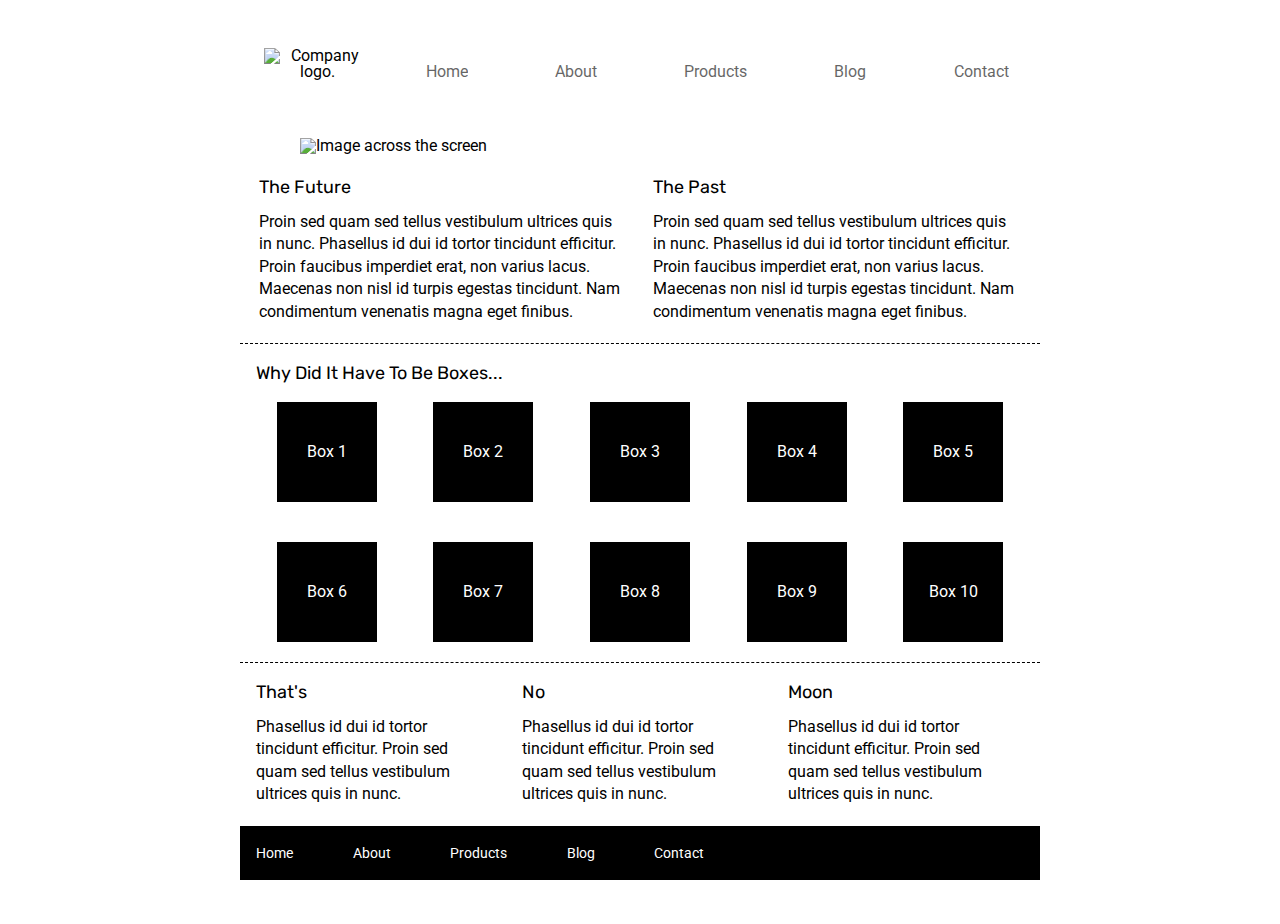
==== index.html @ 1f9dc477 "sprint challenge nav bar" ====
<!doctype html>

<html lang="en">
<head>
  <meta charset="utf-8">

  <title>Sprint Challenge - Home</title>

  <link href="https://fonts.googleapis.com/css?family=Roboto|Rubik" rel="stylesheet">
  <link rel="stylesheet" href="css/index.css">

</head>

<body>
    <div class="container">

         <div class="navigation">

            <div class="logo"> 
               <img class="logo" src="img/lambda-black.png" alt="Company logo.">
            </div>
            <div class="list">
            <a  href="" id= "home">Home</a>
            <a href="" id= "about">About</a>
            <a href="" id= "products">Products</a>
            <a href="" id= "blog">Blog</a>
            <a href="" id= "contact">Contact</a>
            </div>
         </div>
   
    <div class = "img">
      <img class="top-img" src="img/jumbo.jpg" alt="Image across the screen">
    </div>

        <section class="top-content">
            <div class="text-container">
                <h2>The Future</h2>
                <p>Proin sed quam sed tellus vestibulum ultrices quis in nunc. Phasellus id dui id tortor tincidunt efficitur. Proin faucibus imperdiet erat, non varius lacus. Maecenas non nisl id turpis egestas tincidunt. Nam condimentum venenatis magna eget finibus.</p>
            </div>
            <div class="text-container">
                <h2>The Past</h2>
                <p>Proin sed quam sed tellus vestibulum ultrices quis in nunc. Phasellus id dui id tortor tincidunt efficitur. Proin faucibus imperdiet erat, non varius lacus. Maecenas non nisl id turpis egestas tincidunt. Nam condimentum venenatis magna eget finibus.</p>
            </div>
        </section>
        
        <section class="middle-content">
        
            <h2>Why Did It Have To Be Boxes...</h2>
            
            <div class="boxes">
                <div class="box">Box 1</div>
                <div class="box">Box 2</div>
                <div class="box">Box 3</div>
                <div class="box">Box 4</div>
                <div class="box">Box 5</div>
                <div class="box">Box 6</div>
                <div class="box">Box 7</div>
                <div class="box">Box 8</div>
                <div class="box">Box 9</div>
                <div class="box">Box 10</div>
            </div>
        
        </section>

        <section class="bottom-content">

            <div class="text-container">
                <h2>That's</h2>
                <p>Phasellus id dui id tortor tincidunt efficitur. Proin sed quam sed tellus vestibulum ultrices quis in nunc.</p>
            </div>
            <div class="text-container">
                <h2>No</h2>
                <p>Phasellus id dui id tortor tincidunt efficitur. Proin sed quam sed tellus vestibulum ultrices quis in nunc.</p>
            </div>
            <div class="text-container">
                <h2>Moon</h2>
                <p>Phasellus id dui id tortor tincidunt efficitur. Proin sed quam sed tellus vestibulum ultrices quis in nunc.</p>
            </div>

        </section>
        
        <footer>
            <nav>
                <a href="#">Home</a>
                <a href="#">About</a>
                <a href="#">Products</a>
                <a href="#">Blog</a>
                <a href="#">Contact</a>
            </nav>
        </footer>
    </div><!-- container -->        
</body>
</html>
---- css/index.css ----
/* http://meyerweb.com/eric/tools/css/reset/ 
   v2.0 | 20110126
   License: none (public domain)
*/

html, body, div, span, applet, object, iframe,
h1, h2, h3, h4, h5, h6, p, blockquote, pre,
a, abbr, acronym, address, big, cite, code,
del, dfn, em, img, ins, kbd, q, s, samp,
small, strike, strong, sub, sup, tt, var,
b, u, i, center,
dl, dt, dd, ol, ul, li,
fieldset, form, label, legend,
table, caption, tbody, tfoot, thead, tr, th, td,
article, aside, canvas, details, embed, 
figure, figcaption, footer, header, hgroup, 
menu, nav, output, ruby, section, summary,
time, mark, audio, video {
	margin: 0;
	padding: 0;
	border: 0;
	font-size: 100%;
	font: inherit;
	vertical-align: baseline;
}
/* HTML5 display-role reset for older browsers */
article, aside, details, figcaption, figure, 
footer, header, hgroup, menu, nav, section {
	display: block;
}
body {
	line-height: 1;
}
ol, ul {
	list-style: none;
}
blockquote, q {
	quotes: none;
}
blockquote:before, blockquote:after,
q:before, q:after {
	content: '';
	content: none;
}
table {
	border-collapse: collapse;
	border-spacing: 0;
}

* {
    box-sizing: border-box;
}

html, body {
    height: 100%;
    font-family: 'Roboto', sans-serif;
}

h1, h2, h3, h4, h5 {
    font-size: 18px;
    margin-bottom: 15px;
    font-family: 'Rubik', sans-serif;
}

p {
    line-height: 1.4;
}
.container {
    width: 800px;
    margin: 0 auto;
}

/*<------------navigation ----------------->*/

.navigation {
    width: 100%;
    height: 10vh;
    padding-top: 3%;
    margin:3%;
    text-align: center;
    display: flex;
    justify-content: space-between;
    align-items: baseline;
    flex-direction: row;
}

.list {
    width: 100%;
    text-align: center;
    
}

.list a {
    margin: 0% 6% 0% 6%;
    font-size: 1em;
    opacity: 0.6; 
     filter: alpha(opacity = 60);
     cursor: pointer;
     text-decoration: none;
     color: black;
}

.logo {
    /*padding-right: 13%;*/
}


/*--------------end of navigation-------------------------------*/

/*--------------across the screen image-------------------------------*/

.img {
    display: flex;
    justify-content: center;
    margin: 3% 0% 3% 0%;
}
.top-img {
    min-width: 85%;
    height: auto;
}

/*--------------across the screen image-------------------------------*/


.top-content {
    display: flex;
    flex-wrap: wrap;
    justify-content: space-evenly;
    margin-bottom: 20px;
    border-bottom: 1px dashed black;
}

.top-content .text-container {
    width: 48%;
    padding: 0 1%;
    padding-bottom: 20px;  
}

.middle-content {
    margin-bottom: 20px;
    border-bottom: 1px dashed black;
}

.middle-content h2 {
    padding: 0 2%;
    margin-bottom: 0;
}

.middle-content .boxes {
    display: flex;
    flex-wrap: wrap;
    justify-content: space-evenly;
}

.middle-content .boxes .box {
    width: 12.5%;
    height: 100px;
    background: black;
    margin: 20px 2.5%;
    color: white;
    display: flex;
    align-items: center;
    justify-content: center;
}

.bottom-content {
    display: flex;
    margin: 0 2% 20px;
    justify-content: space-around;
}

.bottom-content .text-container {
    padding-right: 4%;
}

.bottom-content .text-container:last-child {
    padding-right: 0;
}

footer {
    width: 100%;
    background: black;
}

footer nav {
    width: 60%;
    display: flex;
    justify-content: space-between;
    align-items: center;
    padding: 20px 2%;
    font-size: 14px;
}

footer nav a {
    color: white;
    text-decoration: none;
}
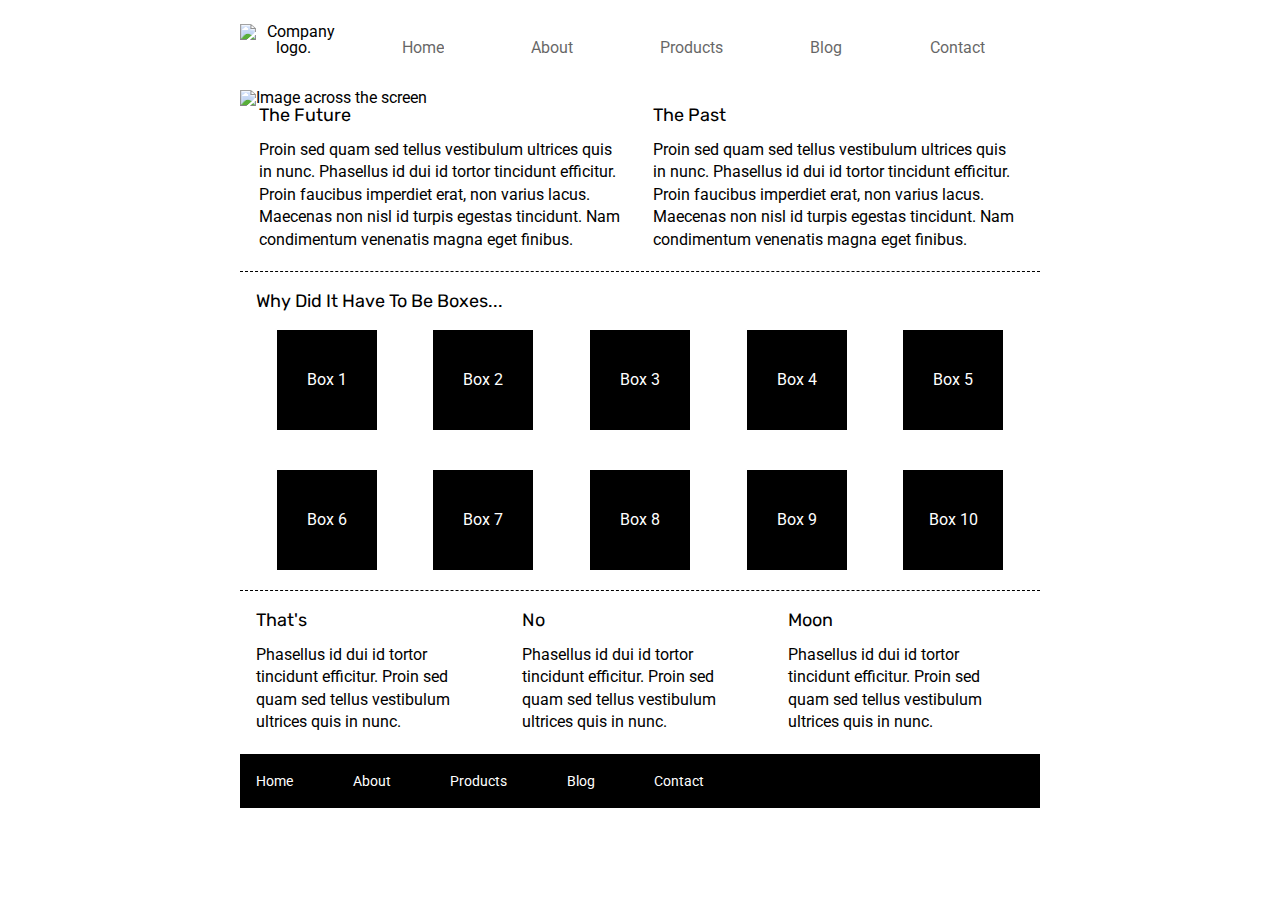
==== commit 6fb26d25: "sprint challenge about page" ====
--- a/index.html
+++ b/index.html
@@ -21,7 +21,7 @@
             </div>
             <div class="list">
             <a  href="" id= "home">Home</a>
-            <a href="" id= "about">About</a>
+            <a href="about.html" id= "about">About</a>
             <a href="" id= "products">Products</a>
             <a href="" id= "blog">Blog</a>
             <a href="" id= "contact">Contact</a>
--- a/css/index.css
+++ b/css/index.css
@@ -76,7 +76,6 @@
     width: 100%;
     height: 10vh;
     padding-top: 3%;
-    margin:3%;
     text-align: center;
     display: flex;
     justify-content: space-between;
@@ -98,6 +97,7 @@
      cursor: pointer;
      text-decoration: none;
      color: black;
+     line-height: 
 }
 
 .logo {
@@ -109,12 +109,12 @@
 
 /*--------------across the screen image-------------------------------*/
 
-.img {
+.img,{
     display: flex;
     justify-content: center;
     margin: 3% 0% 3% 0%;
 }
-.top-img {
+.top {
     min-width: 85%;
     height: auto;
 }
@@ -194,4 +194,28 @@
 footer nav a {
     color: white;
     text-decoration: none;
-}+}
+
+
+/*<----------------about page--------------------->*/
+
+hr {
+    border-top:1px dotted #000;
+}
+
+.about-text {
+    margin:2%;
+}
+
+.inner-content {
+    width: 48%;
+    margin: 3% auto;
+}
+
+button {
+    border-radius: 9px;
+    font-size: 1em;
+    padding: 7px 20px 7px 20px;
+    border: 2px solid black;
+    margin: 4% auto;
+}
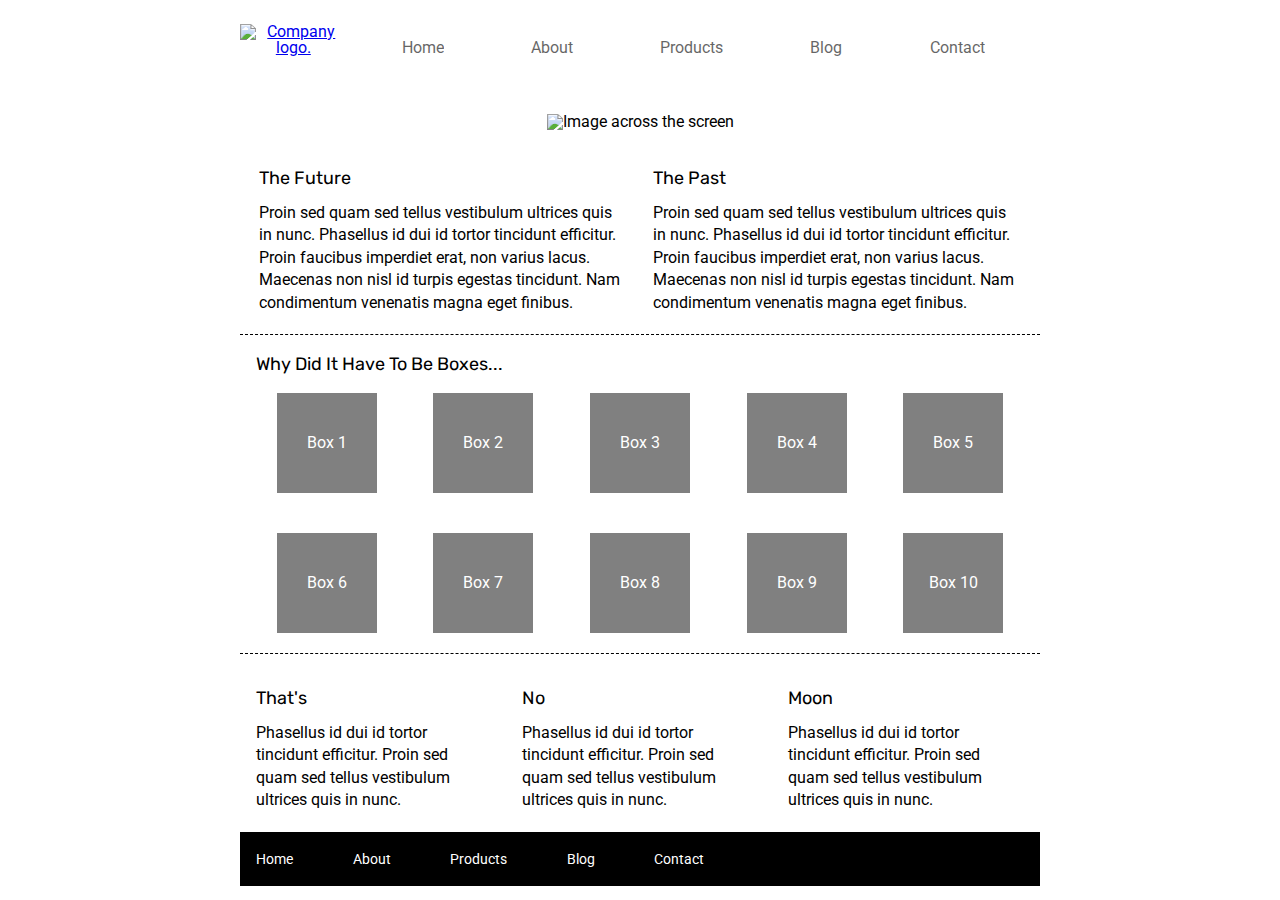
==== commit d0ccaf5b: "sprint challenge" ====
--- a/index.html
+++ b/index.html
@@ -17,7 +17,7 @@
          <div class="navigation">
 
             <div class="logo"> 
-               <img class="logo" src="img/lambda-black.png" alt="Company logo.">
+               <a href="#"><img class="logo" src="img/lambda-black.png" alt="Company logo."></a>
             </div>
             <div class="list">
             <a  href="" id= "home">Home</a>
@@ -48,16 +48,16 @@
             <h2>Why Did It Have To Be Boxes...</h2>
             
             <div class="boxes">
-                <div class="box">Box 1</div>
-                <div class="box">Box 2</div>
-                <div class="box">Box 3</div>
-                <div class="box">Box 4</div>
-                <div class="box">Box 5</div>
-                <div class="box">Box 6</div>
-                <div class="box">Box 7</div>
-                <div class="box">Box 8</div>
-                <div class="box">Box 9</div>
-                <div class="box">Box 10</div>
+                <div id="teal" class="box">Box 1</div>
+                <div id="gold" class="box">Box 2</div>
+                <div id="cadetblue" class="box">Box 3</div>
+                <div id="coral" class="box">Box 4</div>
+                <div id="crimson" class="box">Box 5</div>
+                <div id="forestgreen" class="box">Box 6</div>
+                <div id="darkorchid" class="box">Box 7</div>
+                <div id="hotpink" class="box">Box 8</div>
+                <div id="indigo" class="box">Box 9</div>
+                <div id="dodgerblue" class="box">Box 10</div>
             </div>
         
         </section>
--- a/css/index.css
+++ b/css/index.css
@@ -60,6 +60,7 @@
     font-size: 18px;
     margin-bottom: 15px;
     font-family: 'Rubik', sans-serif;
+    margin-top: 15px;
 }
 
 p {
@@ -109,7 +110,7 @@
 
 /*--------------across the screen image-------------------------------*/
 
-.img,{
+.img{
     display: flex;
     justify-content: center;
     margin: 3% 0% 3% 0%;
@@ -155,9 +156,9 @@
 .middle-content .boxes .box {
     width: 12.5%;
     height: 100px;
-    background: black;
     margin: 20px 2.5%;
     color: white;
+    background: gray;
     display: flex;
     align-items: center;
     justify-content: center;
@@ -203,8 +204,15 @@
     border-top:1px dotted #000;
 }
 
+.top-content-about {
+    display: flex;
+    flex-wrap: wrap;
+    justify-content: space-evenly;
+    margin-bottom: 20px;
+}
+
 .about-text {
-    margin:2%;
+padding: 0% 0% 2% 2%;
 }
 
 .inner-content {
@@ -212,10 +220,200 @@
     margin: 3% auto;
 }
 
+.last-inner-content-about {
+    padding-bottom: 3%;
+}
+
+/*<----------------buttons------------------------->*/
 button {
     border-radius: 9px;
     font-size: 1em;
     padding: 7px 20px 7px 20px;
     border: 2px solid black;
     margin: 4% auto;
-}
+    transition:ease-in-out 0.35s;
+    cursor: pointer;
+}
+
+
+    button:hover,
+    button:focus {
+      transform: translateY(-0.15em);
+      transition:ease-in-out 0.25s;
+      color: #696969;
+      -webkit-box-shadow: -2px 16px 11px -11px #696969;
+      -moz-box-shadow: -2px 16px 11px -11px #696969;
+      box-shadow: -2px 16px 11px -11px #696969;
+    }
+/*<----------------Box colors-------------------------->*/
+
+#teal{
+  animation:pulseT 3s infinite;
+}
+
+@keyframes pulseT {
+  0% {
+    background-color: teal;
+  }
+
+  30% {
+    background-color: #000;
+  }
+  100% {
+    background-color: teal;
+  }
+}
+
+#gold{
+  animation:pulsG 3s infinite;
+}
+
+@keyframes pulsG {
+  0% {
+    background-color: gold;
+  }
+
+  30% {
+    background-color: #000;
+  }
+  100% {
+    background-color: gold;
+  }
+}
+
+#coral{
+  animation:pulseCO 3s infinite;
+}
+
+@keyframes pulseCO {
+  0% {
+    background-color: coral;
+  }
+
+  30% {
+    background-color: #000;
+  }
+  100% {
+    background-color: coral;
+  }
+}
+
+#cadetblue{
+  animation:pulseCA 3s infinite;
+}
+
+@keyframes pulseCA {
+  0% {
+    background-color: cadetblue;
+  }
+
+  30% {
+    background-color: #000;
+  }
+  100% {
+    background-color: cadetblue;
+  }
+}
+
+#crimson{
+  animation:pulseC 3s infinite;
+}
+
+@keyframes pulseC {
+  0% {
+    background-color: crimson;
+  }
+
+  30% {
+    background-color: #000;
+  }
+  100% {
+    background-color: crimson;
+  }
+}
+
+
+#forestgreen{
+  animation:pulseF 3s infinite;
+}
+
+@keyframes pulseF {
+  0% {
+    background-color: forestgreen;
+  }
+
+  30% {
+    background-color: #000;
+  }
+  100% {
+    background-color: forestgreen;
+  }
+}
+
+#darkorchid{
+  animation:pulseDA 3s infinite;
+}
+
+@keyframes pulseDA {
+  0% {
+    background-color: darkorchid;
+  }
+
+  30% {
+    background-color: #000;
+  }
+  100% {
+    background-color: darkorchid;
+  }
+}
+
+#hotpink{
+  animation:pulseH 3s infinite;
+}
+
+@keyframes pulseH {
+  0% {
+    background-color: hotpink;
+  }
+
+  30% {
+    background-color: #000;
+  }
+  100% {
+    background-color: hotpink;
+  }
+}
+
+#indigo{
+  animation:pulseI 3s infinite;
+}
+
+@keyframes pulseI {
+  0% {
+    background-color: indigo;
+  }
+
+  30% {
+    background-color: #000;
+  }
+  100% {
+    background-color: indigo;
+  }
+}
+
+#dodgerblue{
+  animation:pulseD 3s infinite;
+}
+
+@keyframes pulseD {
+  0% {
+    background-color: dodgerblue;
+  }
+
+  30% {
+    background-color: #000;
+  }
+  100% {
+    background-color: dodgerblue;
+  }
+}
